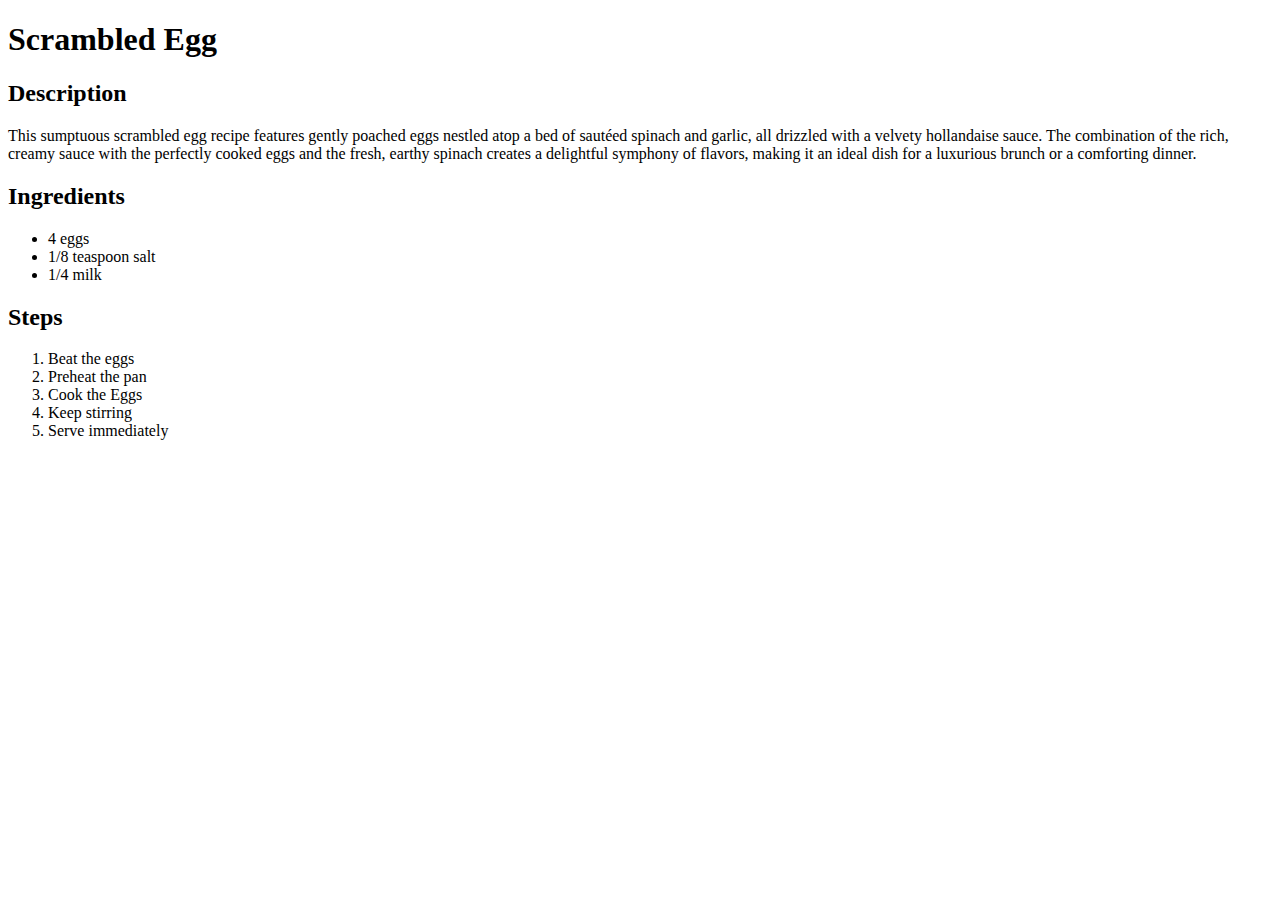
==== recipes/eggs_scrambled.html @ 2bb36bb7 "Add external css link and images file" ====
<!DOCTYPE html>
<html lang="en">
<head>
    <meta charset="UTF-8">
    <meta name="viewport" content="width=device-width, initial-scale=1.0">
    <title>Scrambled Eggs</title>
    <link rel="stylesheet" href="/styles/styles.css">
</head>
<body>
    <h1>Scrambled Egg</h1>
        <h2>Description</h2>
            <p>This sumptuous scrambled egg recipe features gently poached eggs nestled atop a bed of sautéed spinach and garlic, all drizzled with a velvety hollandaise sauce. The combination of the rich, creamy sauce with the perfectly cooked eggs and the fresh, earthy spinach creates a delightful symphony of flavors, making it an ideal dish for a luxurious brunch or a comforting dinner.</p>
        <h2>Ingredients</h2>
            <ul>
                <li>4 eggs</li>
                <li>1/8 teaspoon salt</li>
                <li>1/4 milk</li>
            </ul>
        <h2>Steps</h2>
            <ol>
                <li>Beat the eggs</li>
                <li>Preheat the pan</li>
                <li>Cook the Eggs</li>
                <li>Keep stirring</li>
                <li>Serve immediately</li>
            </ol>
    
</body>
</html>
---- styles/styles.css ----
.myImageStyle {
    width: 20rem;
    height: auto;
}
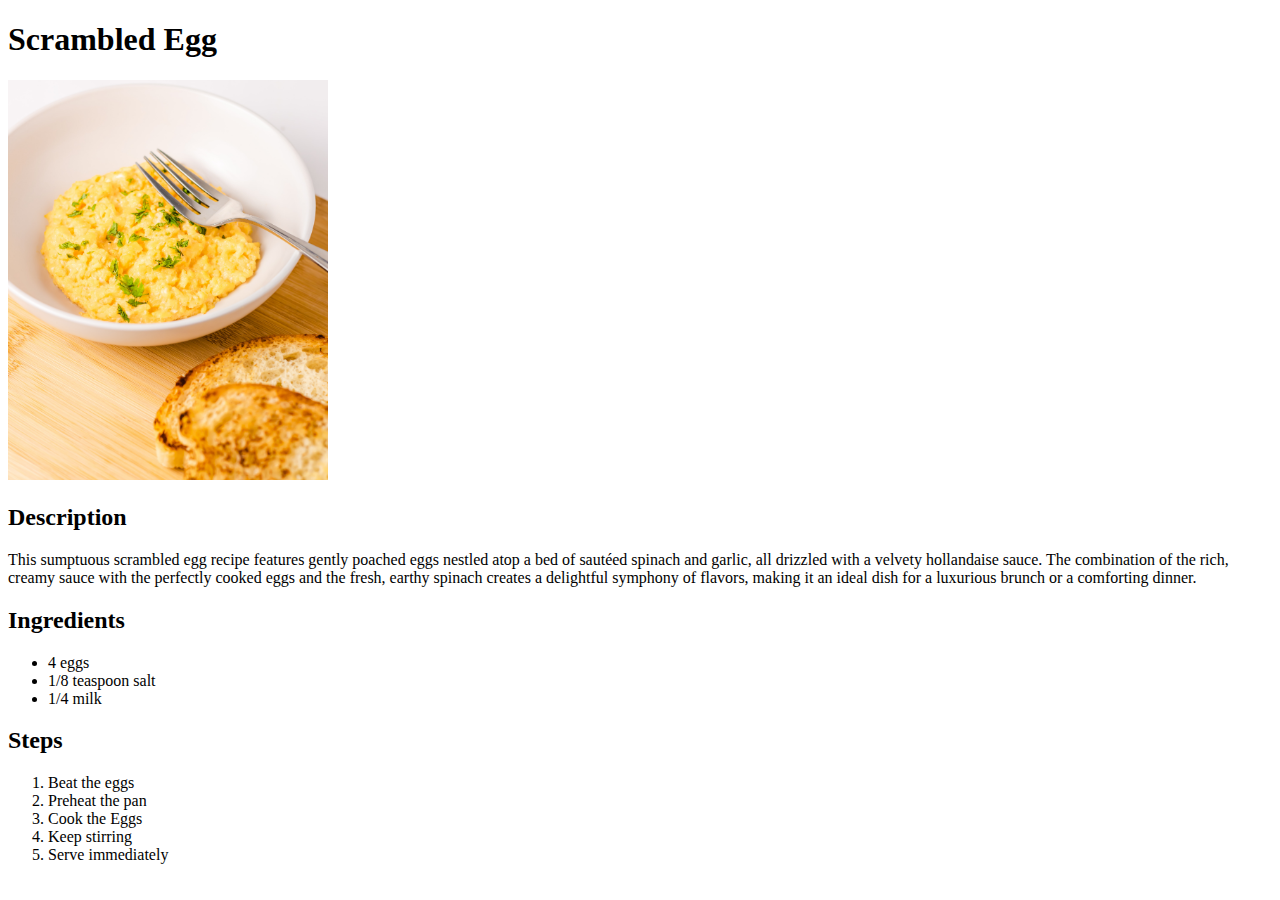
==== commit 7de06d3f: "Add links to recipe .html file to index.html" ====
--- a/recipes/eggs_scrambled.html
+++ b/recipes/eggs_scrambled.html
@@ -8,6 +8,7 @@
 </head>
 <body>
     <h1>Scrambled Egg</h1>
+    <img class="myImageStyle" src="/img/eggs_scrambled" alt="fluffy scrambled egg on white dinner plate">
         <h2>Description</h2>
             <p>This sumptuous scrambled egg recipe features gently poached eggs nestled atop a bed of sautéed spinach and garlic, all drizzled with a velvety hollandaise sauce. The combination of the rich, creamy sauce with the perfectly cooked eggs and the fresh, earthy spinach creates a delightful symphony of flavors, making it an ideal dish for a luxurious brunch or a comforting dinner.</p>
         <h2>Ingredients</h2>
